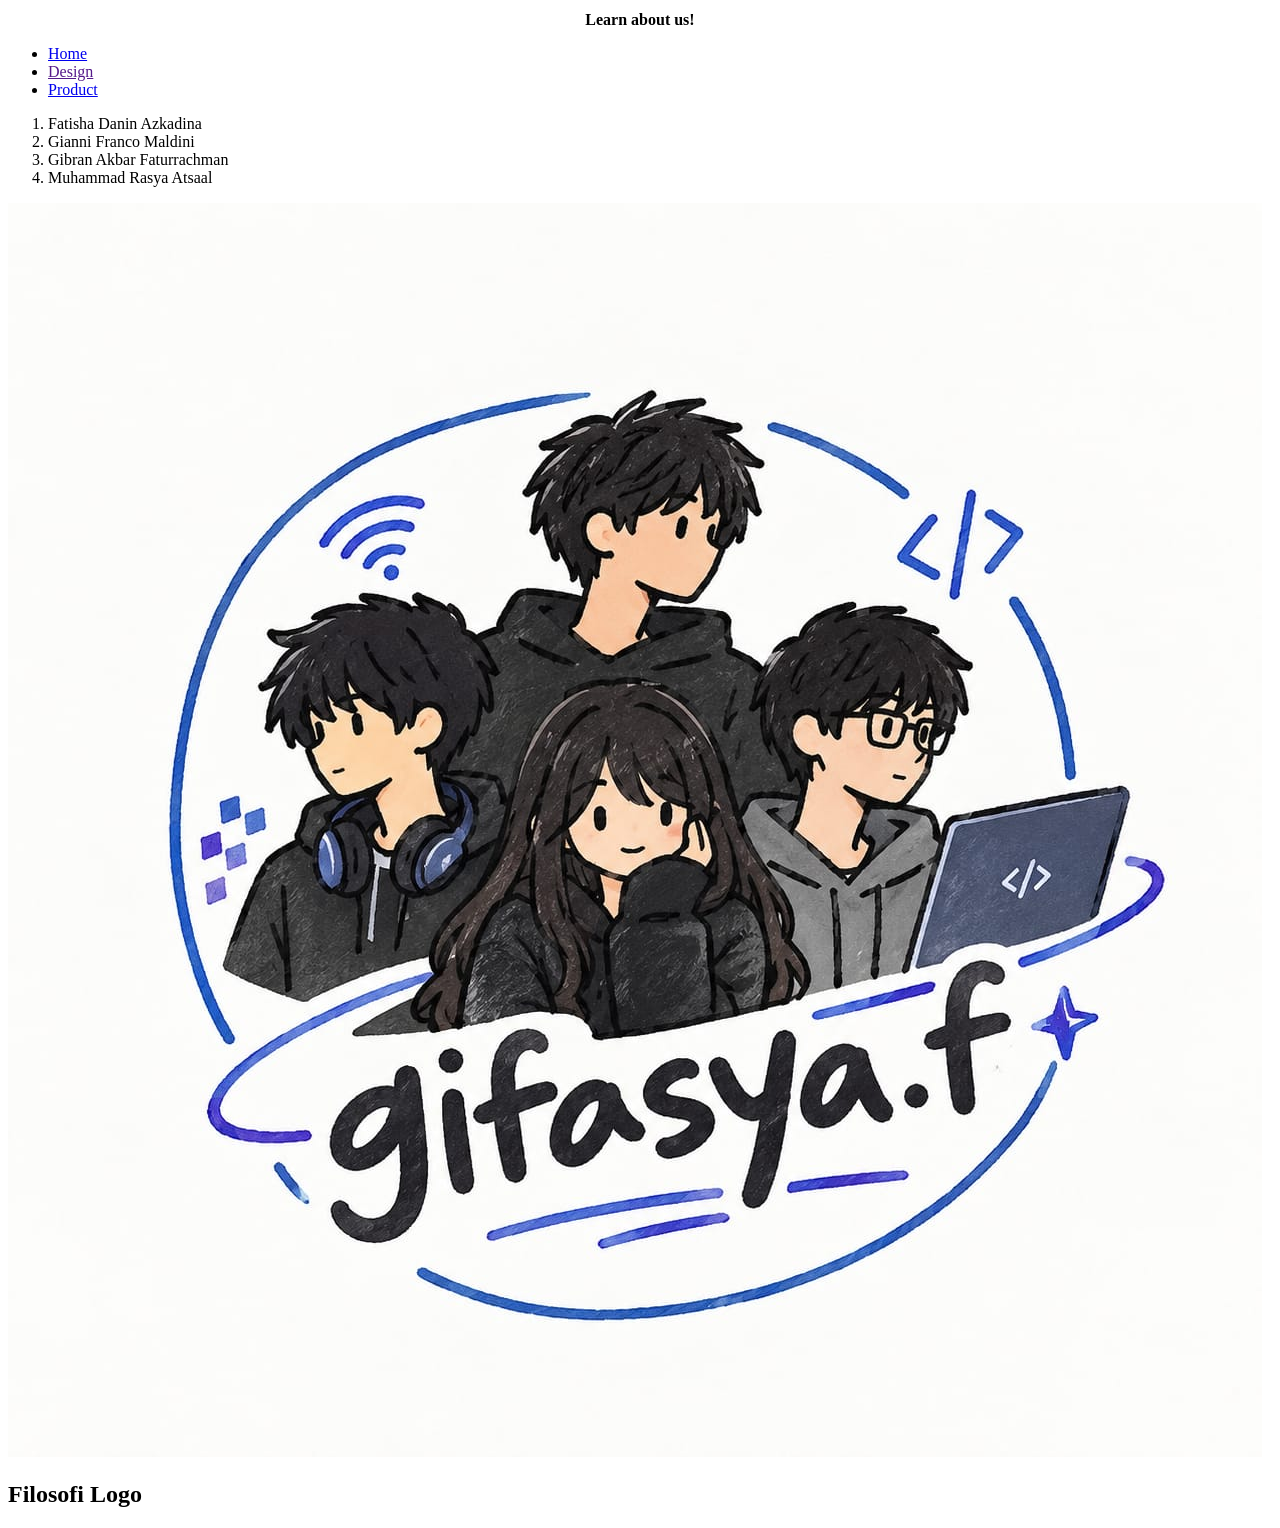
==== about.html @ ab1e9756 "Update about.html" ====
<!DOCTYPE html>
<html lang="en">
<head>
    <meta charset="UTF-8">
    <meta name="viewport" content="width=!, initial-scale=1.0">
    <link rel="stylesheet" href="style.css">
    <title>gifasya.f</title> 
</head>
<body>
    <h1>Learn about us!</h1>
    <ul>
        <li> <a href="index.html" >Home</a>  </li>
        <li> <a href="" class="abt">Design</a> </li>
        <li> <a href="product.html" class="prdct">Product</a> </li>
    </ul>
    <ol>
        <li class="name">Fatisha Danin Azkadina</li>
        <li class="name">Gianni Franco Maldini</li>
        <li class="name">Gibran Akbar Faturrachman</li>
        <li class="name">Muhammad Rasya Atsaal</li>
    </ol>
<img src="gifasya.f-logo.jpeg" alt="Logo Gifasya" width: 450>
<h2>Filosofi Logo</h2>
</body>
</html>
---- style.css ----
h1 {
    text-align: center;
    color:darkslateblue
    font-family: 'Times New Roman', Times, serif;
    font-weight: bold;
    font-size: 16px;
}
h2 {
    text-align: 
ul {
    list-style-type: none;
}
li {
    display: inline;
}
body {
    background-color:beige;
    border: 4px solid gray;
    border-radius: 4px;
}
a {
 color: rgba(126, 21, 87, 0.713);
}
marquee {
    color: azure;
}
.abt { 
    color: rgb(139, 81, 49);
}
p {
    font-family: 'Franklin Gothic Medium', 'Arial Narrow', Arial, sans-serif;
    font-weight: 100;
    font-size: 14px;
    text-align: justify;
    color:black
}
ol {
    display: list-item;
    color:darkred;
    list-style-type: circle;
}
.name {
    display: list-item;
}
.prdct {
    color: brown
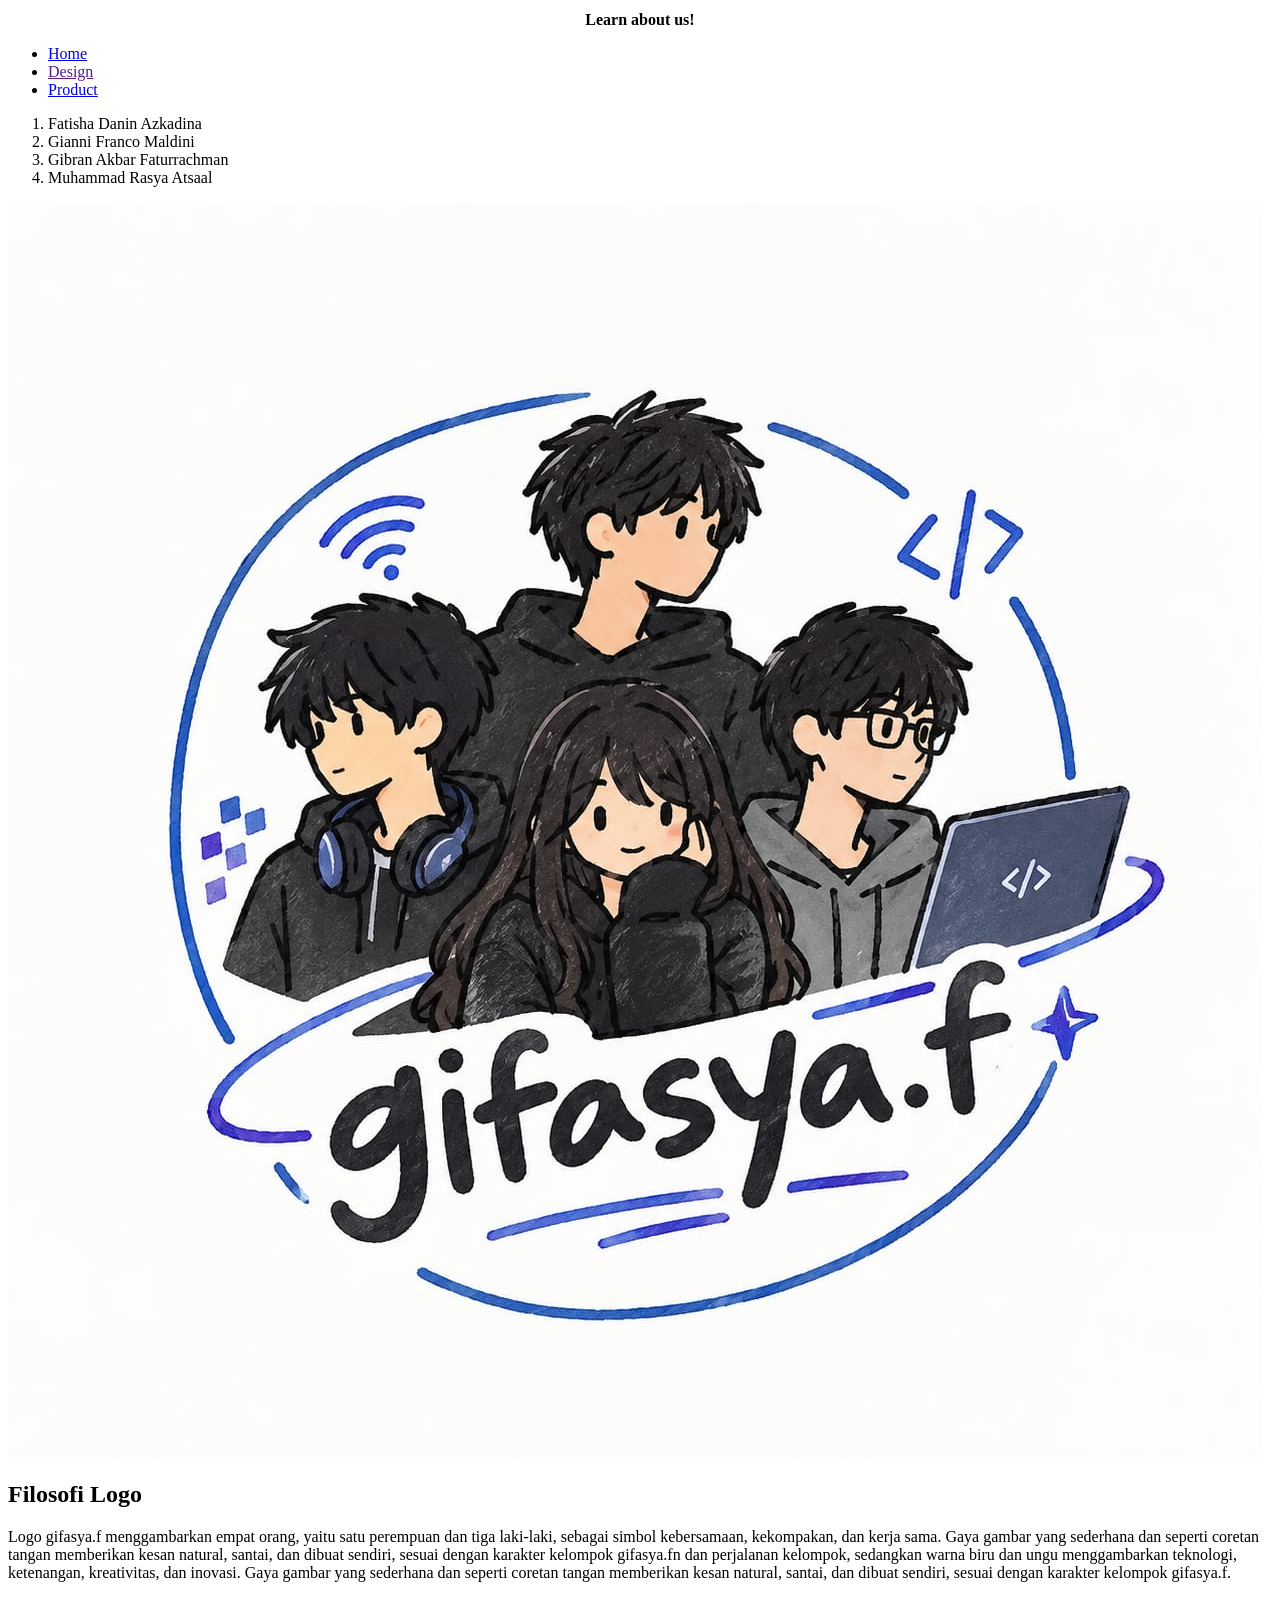
==== commit ec548903: "Update about.html" ====
--- a/about.html
+++ b/about.html
@@ -21,5 +21,6 @@
     </ol>
 <img src="gifasya.f-logo.jpeg" alt="Logo Gifasya" width: 450>
 <h2>Filosofi Logo</h2>
+<p>Logo gifasya.f menggambarkan empat orang, yaitu satu perempuan dan tiga laki-laki, sebagai simbol kebersamaan, kekompakan, dan kerja sama. Gaya gambar yang sederhana dan seperti coretan tangan memberikan kesan natural, santai, dan dibuat sendiri, sesuai dengan karakter kelompok gifasya.fn dan perjalanan kelompok, sedangkan warna biru dan ungu menggambarkan teknologi, ketenangan, kreativitas, dan inovasi. Gaya gambar yang sederhana dan seperti coretan tangan memberikan kesan natural, santai, dan dibuat sendiri, sesuai dengan karakter kelompok gifasya.f.</p>
 </body>
 </html>
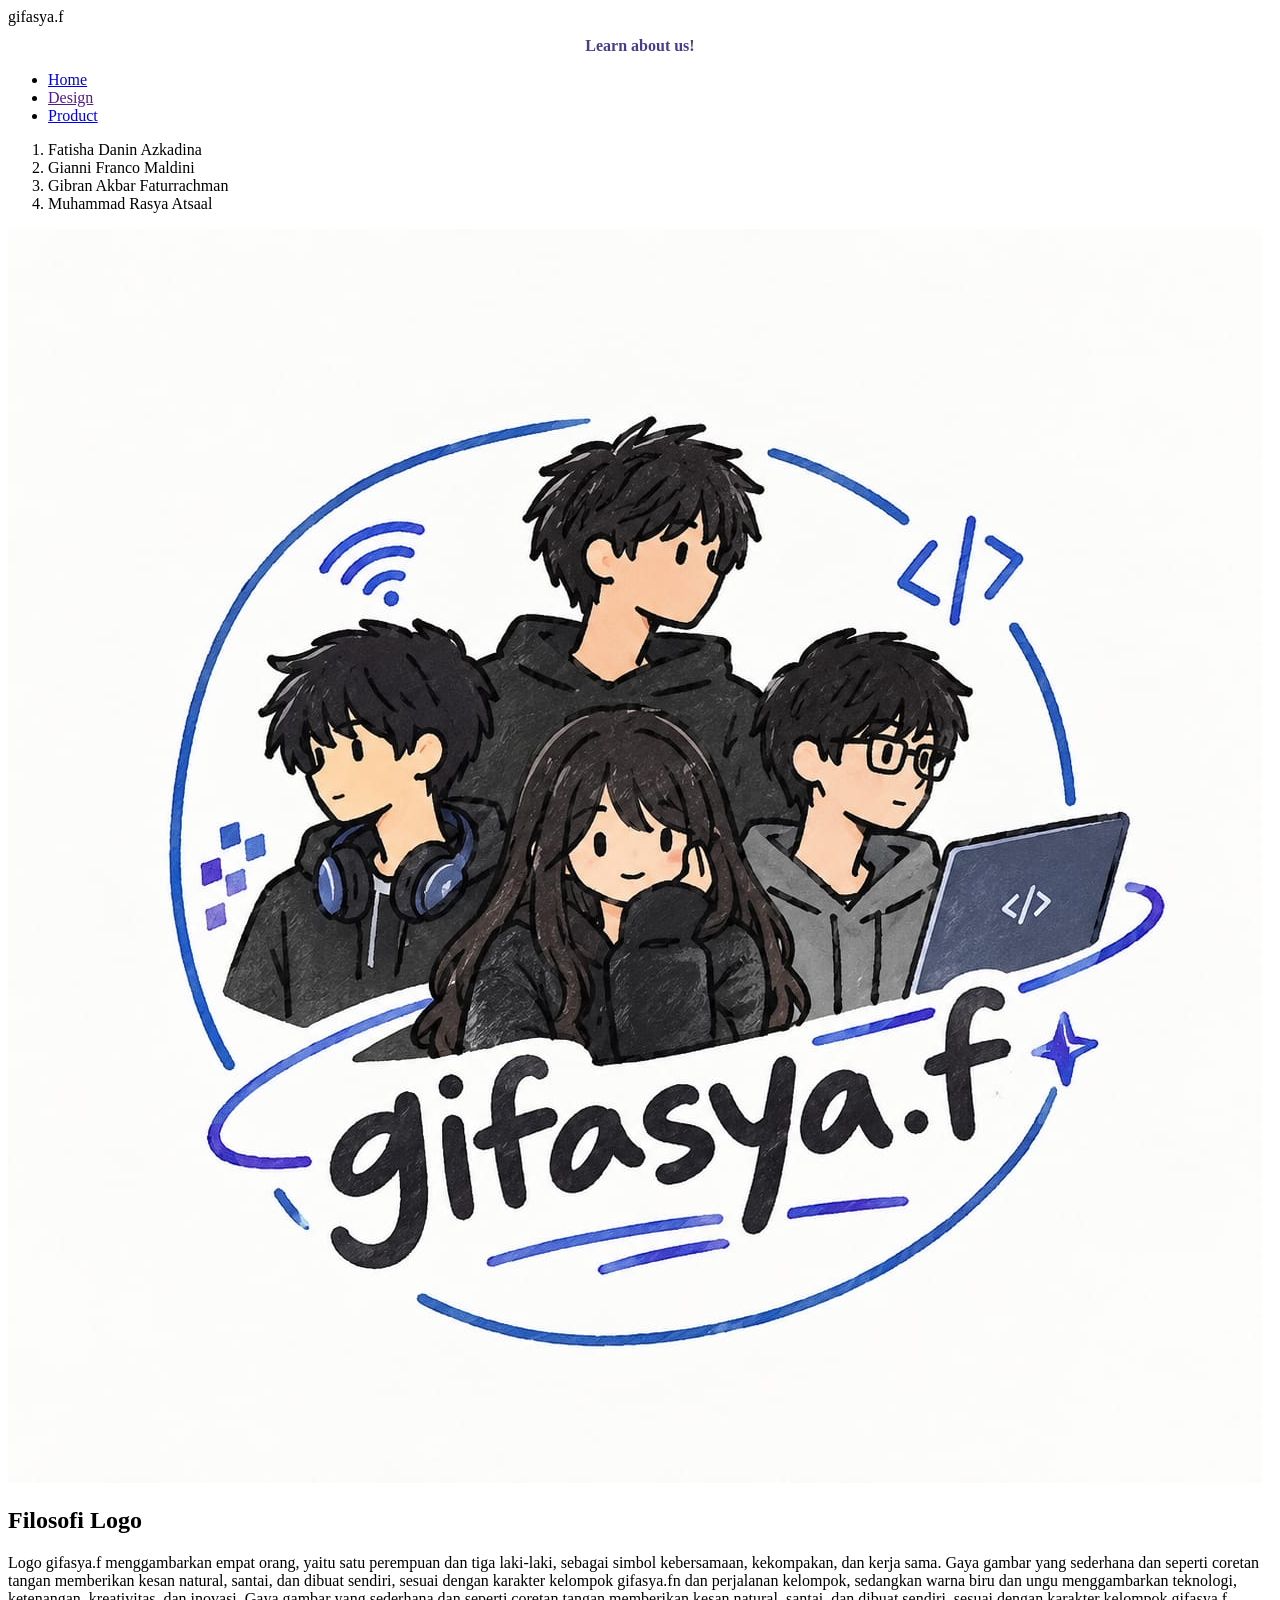
==== commit ce02f6a2: "Update about.html" ====
--- a/about.html
+++ b/about.html
@@ -3,7 +3,7 @@
 <head>
     <meta charset="UTF-8">
     <meta name="viewport" content="width=!, initial-scale=1.0">
-    <link rel="stylesheet" href="style.css">
+    <link rel="stylesheet" href="style.css"
     <title>gifasya.f</title> 
 </head>
 <body>
@@ -19,7 +19,7 @@
         <li class="name">Gibran Akbar Faturrachman</li>
         <li class="name">Muhammad Rasya Atsaal</li>
     </ol>
-<img src="gifasya.f-logo.jpeg" alt="Logo Gifasya" width: 450>
+<img src="gifasya.f-logo.jpeg" alt="Logo Gifasya" width: 200>
 <h2>Filosofi Logo</h2>
 <p>Logo gifasya.f menggambarkan empat orang, yaitu satu perempuan dan tiga laki-laki, sebagai simbol kebersamaan, kekompakan, dan kerja sama. Gaya gambar yang sederhana dan seperti coretan tangan memberikan kesan natural, santai, dan dibuat sendiri, sesuai dengan karakter kelompok gifasya.fn dan perjalanan kelompok, sedangkan warna biru dan ungu menggambarkan teknologi, ketenangan, kreativitas, dan inovasi. Gaya gambar yang sederhana dan seperti coretan tangan memberikan kesan natural, santai, dan dibuat sendiri, sesuai dengan karakter kelompok gifasya.f.</p>
 </body>
--- a/style.css
+++ b/style.css
@@ -1,12 +1,12 @@
 h1 {
     text-align: center;
-    color:darkslateblue
+    color:darkslateblue;
     font-family: 'Times New Roman', Times, serif;
     font-weight: bold;
     font-size: 16px;
 }
 h2 {
-    text-align: 
+    text-align: justify;
 ul {
     list-style-type: none;
 }
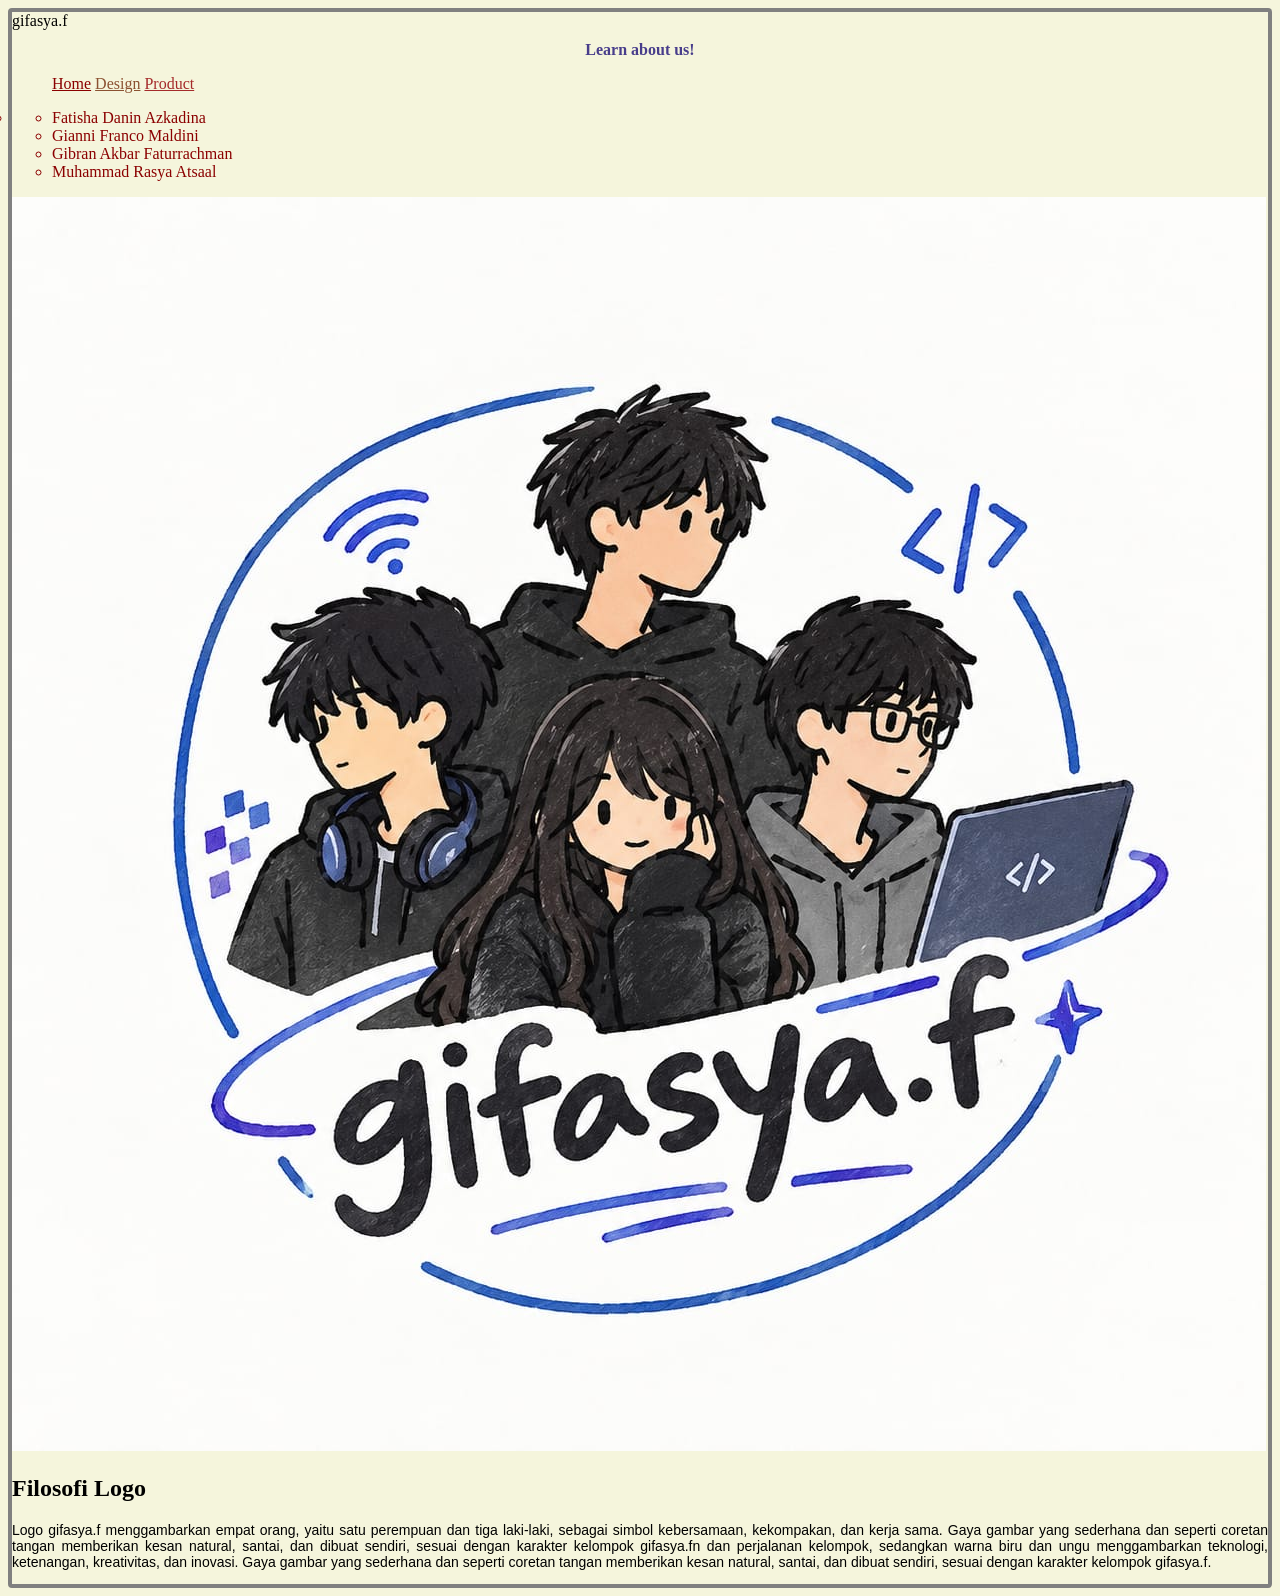
==== commit 045c5022: "Update about.html" ====
--- a/about.html
+++ b/about.html
@@ -19,7 +19,7 @@
         <li class="name">Gibran Akbar Faturrachman</li>
         <li class="name">Muhammad Rasya Atsaal</li>
     </ol>
-<img src="gifasya.f-logo.jpeg" alt="Logo Gifasya" width: 200>
+<img src="gifasya.f-logo.jpeg" alt="Logo Gifasya" width: 50>
 <h2>Filosofi Logo</h2>
 <p>Logo gifasya.f menggambarkan empat orang, yaitu satu perempuan dan tiga laki-laki, sebagai simbol kebersamaan, kekompakan, dan kerja sama. Gaya gambar yang sederhana dan seperti coretan tangan memberikan kesan natural, santai, dan dibuat sendiri, sesuai dengan karakter kelompok gifasya.fn dan perjalanan kelompok, sedangkan warna biru dan ungu menggambarkan teknologi, ketenangan, kreativitas, dan inovasi. Gaya gambar yang sederhana dan seperti coretan tangan memberikan kesan natural, santai, dan dibuat sendiri, sesuai dengan karakter kelompok gifasya.f.</p>
 </body>
--- a/style.css
+++ b/style.css
@@ -1,3 +1,8 @@
+body {
+    background-color: beige;
+    border: 4px solid gray;
+    border-radius: 4px;
+}
 h1 {
     text-align: center;
     color:darkslateblue;
@@ -7,19 +12,15 @@
 }
 h2 {
     text-align: justify;
+}
 ul {
     list-style-type: none;
 }
 li {
     display: inline;
 }
-body {
-    background-color:beige;
-    border: 4px solid gray;
-    border-radius: 4px;
-}
 a {
- color: rgba(126, 21, 87, 0.713);
+ color: darkred;
 }
 marquee {
     color: azure;
@@ -44,3 +45,4 @@
 }
 .prdct {
     color: brown
+}
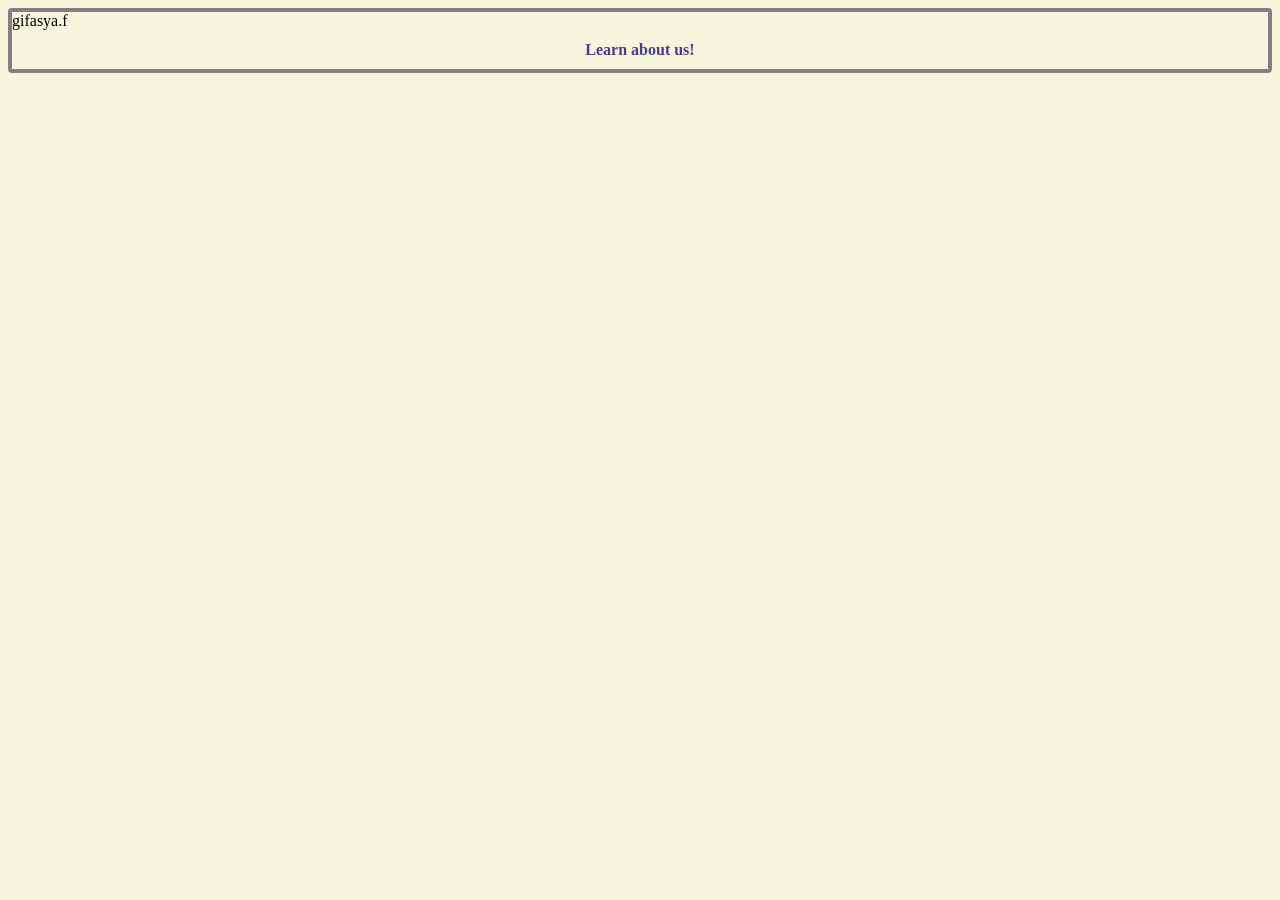
==== commit 205e1f25: "Update about.html" ====
--- a/about.html
+++ b/about.html
@@ -8,19 +8,5 @@
 </head>
 <body>
     <h1>Learn about us!</h1>
-    <ul>
-        <li> <a href="index.html" >Home</a>  </li>
-        <li> <a href="" class="abt">Design</a> </li>
-        <li> <a href="product.html" class="prdct">Product</a> </li>
-    </ul>
-    <ol>
-        <li class="name">Fatisha Danin Azkadina</li>
-        <li class="name">Gianni Franco Maldini</li>
-        <li class="name">Gibran Akbar Faturrachman</li>
-        <li class="name">Muhammad Rasya Atsaal</li>
-    </ol>
-<img src="gifasya.f-logo.jpeg" alt="Logo Gifasya" width: 50>
-<h2>Filosofi Logo</h2>
-<p>Logo gifasya.f menggambarkan empat orang, yaitu satu perempuan dan tiga laki-laki, sebagai simbol kebersamaan, kekompakan, dan kerja sama. Gaya gambar yang sederhana dan seperti coretan tangan memberikan kesan natural, santai, dan dibuat sendiri, sesuai dengan karakter kelompok gifasya.fn dan perjalanan kelompok, sedangkan warna biru dan ungu menggambarkan teknologi, ketenangan, kreativitas, dan inovasi. Gaya gambar yang sederhana dan seperti coretan tangan memberikan kesan natural, santai, dan dibuat sendiri, sesuai dengan karakter kelompok gifasya.f.</p>
 </body>
 </html>
--- a/style.css
+++ b/style.css
@@ -46,3 +46,8 @@
 .prdct {
     color: brown
 }
+img {
+    width: 200px;
+    border: 2px solid gray;
+    border-radius: 2px;
+}
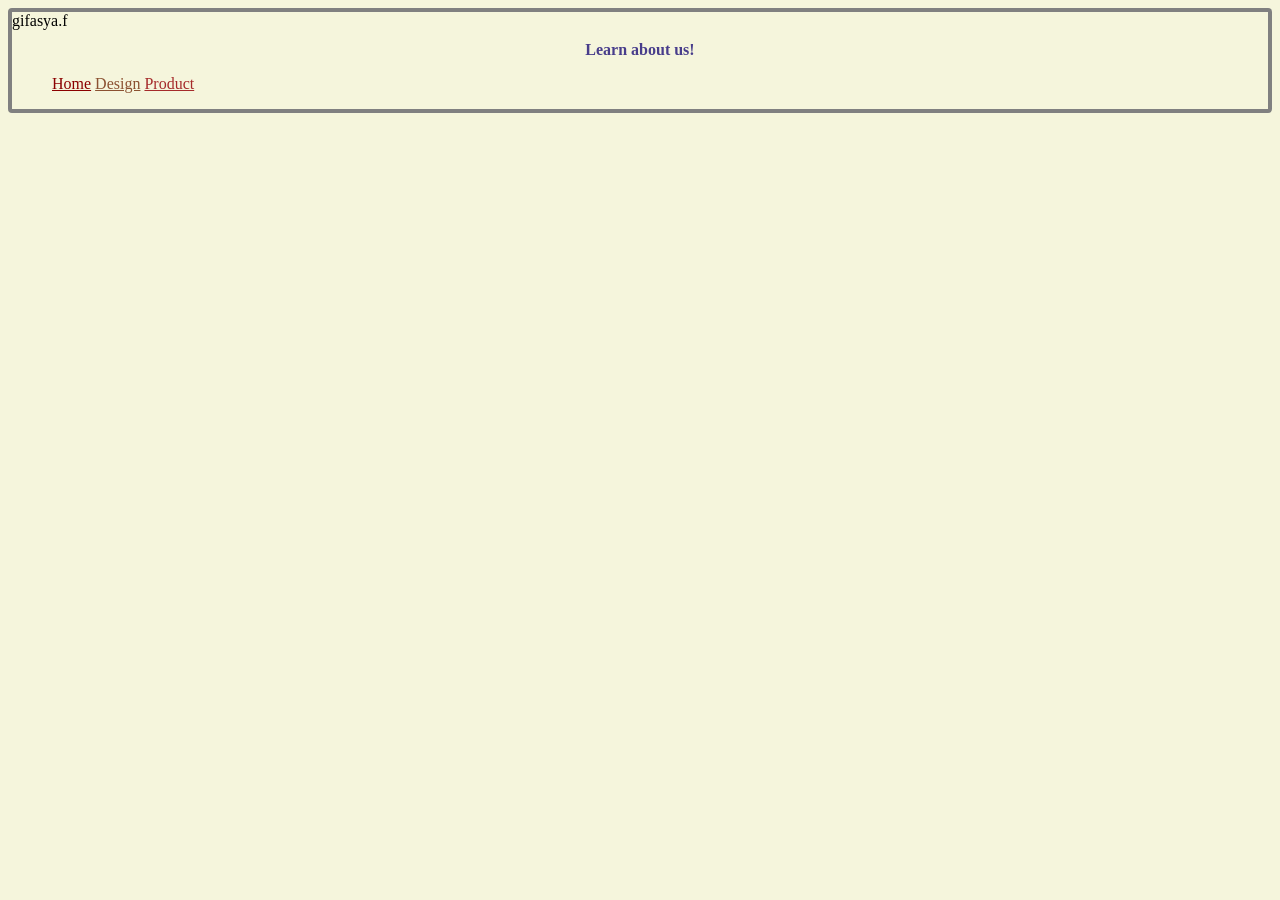
==== commit 900eb600: "Update about.html" ====
--- a/about.html
+++ b/about.html
@@ -8,5 +8,10 @@
 </head>
 <body>
     <h1>Learn about us!</h1>
+  <ul>
+        <li> <a href="index.html" >Home</a>  </li>
+        <li> <a href="" class="abt">Design</a> </li>
+        <li> <a href="product.html" class="prdct">Product</a> </li>
+    </ul>
 </body>
 </html>
